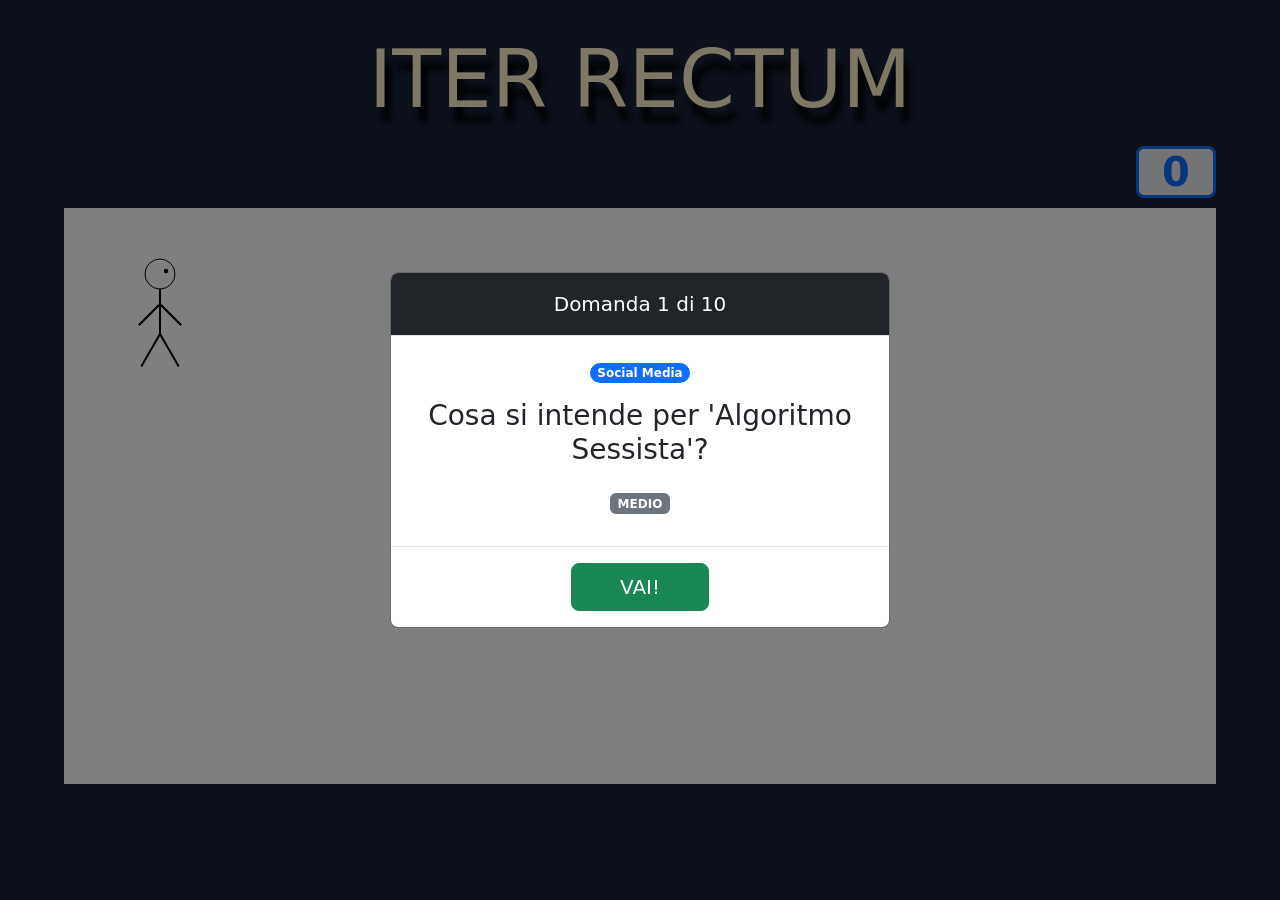
==== assets/pages/game.html @ e3e1f7ac "Sistemazione UI" ====
<!doctype html>
<html lang="en">
<head>
    <title>Iter Rectum - Gameplay</title>
    <meta charset="utf-8">
    <meta name="viewport" content="width=device-width, initial-scale=1, shrink-to-fit=no">

    <!-- Bootstrap CSS -->
    <link href="https://cdn.jsdelivr.net/npm/bootstrap@5.3.8/dist/css/bootstrap.min.css" rel="stylesheet"
        integrity="sha384-sRIl4kxILFvY47J16cr9ZwB07vP4J8+LH7qKQnuqkuIAvNWLzeN8tE5YBujZqJLB" crossorigin="anonymous">

    <!-- My CSS -->
    <link rel="stylesheet" href="../../index.css">
    <link rel="stylesheet" href="../styles/game.css">
</head>
<body>
    <div class="container text-center">
        <h1 id="title-game" class="display-1">ITER RECTUM</h1>
    </div>

    <div id="game">
        <div id="score-container">
            <div id="score-value">0</div>
        </div>
        <canvas id="road"></canvas>
    </div>

    <script type="module" src="../js/game.js"></script>

    <script src="https://cdn.jsdelivr.net/npm/bootstrap@5.3.8/dist/js/bootstrap.bundle.min.js"
        integrity="sha384-FKyoEForCGlyvwx9Hj09JcYn3nv7wiPVlz7YYwJrWVcXK/BmnVDxM+D2scQbITxI"
        crossorigin="anonymous"></script>
    <script src="https://cdn.jsdelivr.net/npm/@popperjs/core@2.11.8/dist/umd/popper.min.js"
        integrity="sha384-I7E8VVD/ismYTF4hNIPjVp/Zjvgyol6VFvRkX/vR+Vc4jQkC+hVqc2pM8ODewa9r"
        crossorigin="anonymous"></script>
    <script src="https://cdn.jsdelivr.net/npm/bootstrap@5.3.8/dist/js/bootstrap.min.js"
        integrity="sha384-G/EV+4j2dNv+tEPo3++6LCgdCROaejBqfUeNjuKAiuXbjrxilcCdDz6ZAVfHWe1Y"
        crossorigin="anonymous"></script>
</body>
</html>
---- index.css ----
body {
    background-color: #1A2238;
    display: flex;
    align-items: center;
    justify-content: center;
    height: 100vh;
}

.container {
    display: flex;
    flex-direction: column;
    align-items: center;
    justify-content: center;
}

#title-game {
    color: #ffefcd;
    margin-bottom: 2rem;
    text-shadow: 6px 15px 6px #000000;
    text-align: center;
}

#start-here {
    text-decoration: none;
    font-size: 4rem;
}
---- assets/styles/game.css ----
body {
    flex-direction: column;
    align-items: center;
    justify-content: flex-start;
}

.container {
    margin-top: 2rem;
    margin-bottom: 2rem;
}

#score-container {
    position: absolute;
    bottom: 100%;
    right: 0;
    margin-bottom: 10px;
    z-index: 100;
    background: rgba(255, 255, 255, 0.9);
    padding: 0.2rem 1rem;
    border-radius: 0.5rem;
    border: 3px solid #0d6efd;
    box-shadow: 0 4px 8px rgba(0,0,0,0.1);
    min-width: 80px;
    text-align: center;
}

#score-value {
    font-size: 2.5rem;
    font-weight: 900;
    color: #0d6efd;
    line-height: 1;
}

#title-game {
    margin-bottom: 0;
}

#game {
    position: relative;
    background-color: #ffffff;
    margin: 3rem 0 0 0;
    width: 72rem;
    height: 36rem;
}

#game canvas {
    position: absolute;
    top: 0;
    left: 0;
    width: 100%;
    height: 100%;
}
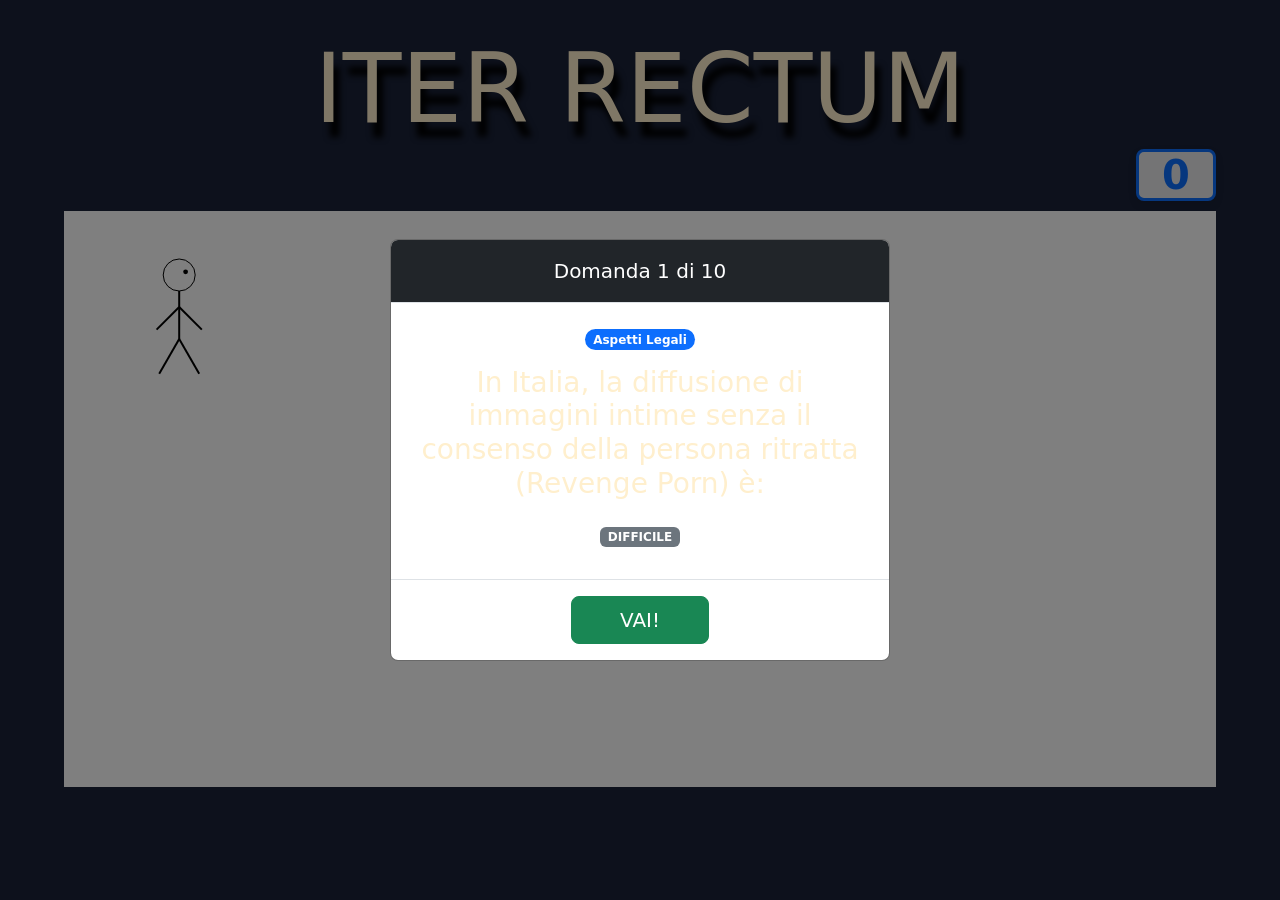
==== commit 29934806: "Sistemazione UI e aggiunti bottoni per il game" ====
--- a/assets/pages/game.html
+++ b/assets/pages/game.html
@@ -23,6 +23,10 @@
             <div id="score-value">0</div>
         </div>
         <canvas id="road"></canvas>
+        <div id="mobile-controls">
+            <button id="btn-up" class="btn btn-primary shadow">⬆️</button>
+            <button id="btn-down" class="btn btn-primary shadow">⬇️</button>
+        </div>
     </div>
 
     <script type="module" src="../js/game.js"></script>
--- a/index.css
+++ b/index.css
@@ -1,16 +1,68 @@
 body {
     background-color: #1A2238;
     display: flex;
+    flex-direction: column;
+    min-height: 100vh;
+    margin: 0;
+    color: #ffefcd;
+}
+
+header {
+    background-color: rgba(0, 0, 0, 0.3);
+    height: 60px;
+    display: flex;
+    align-items: center;
+    width: 100%;
+    padding: 0.5rem 0;
+}
+
+main {
+    flex: 1;
+    display: flex;
     align-items: center;
     justify-content: center;
-    height: 100vh;
+    padding: 2rem 0;
 }
 
-.container {
+footer {
+    background-color: rgba(0, 0, 0, 0.3);
+    height: 60px;
+    display: flex;
+    align-items: center;
+    width: 100%;
+}
+
+.nav-link {
+    color: #ffefcd !important;
+    font-weight: bold;
+    margin: 0.5rem 0.5rem;
+    transition: all 0.3s ease;
+    border-bottom: 2px solid transparent;
+    font-size: 0.9rem;
+}
+
+.nav-link:hover, .nav-link.active {
+    color: #ffffff !important;
+    border-bottom: 2px solid #ffefcd;
+}
+
+.footer-link {
+    color: #ffefcd;
+    text-decoration: none;
+    margin-right: 1rem;
+    font-size: 0.8rem;
+}
+
+.footer-link:hover {
+    color: #ffffff;
+}
+
+.container-center {
     display: flex;
     flex-direction: column;
     align-items: center;
     justify-content: center;
+    width: 100%;
 }
 
 #title-game {
@@ -18,9 +70,50 @@
     margin-bottom: 2rem;
     text-shadow: 6px 15px 6px #000000;
     text-align: center;
+    font-size: clamp(3rem, 15vw, 6rem);
 }
 
 #start-here {
     text-decoration: none;
-    font-size: 4rem;
+    font-size: clamp(2rem, 10vw, 4rem);
+}
+
+@media (max-width: 768px) {
+    html, body {
+        overflow: hidden;
+        height: 100%;
+        position: fixed;
+        width: 100%;
+    }
+
+    header nav {
+        flex-wrap: wrap;
+        padding: 0.5rem;
+    }
+
+    footer {
+        height: auto;
+        padding: 1.5rem 0;
+    }
+
+    footer .container {
+        flex-direction: column;
+        text-align: center;
+        gap: 1rem;
+    }
+
+    footer .container .d-flex {
+        justify-content: center;
+        width: 100%;
+    }
+
+    .footer-link {
+        margin: 0 0.75rem;
+        font-size: 0.9rem;
+    }
+
+    footer p {
+        font-size: 0.85rem;
+        opacity: 0.8;
+    }
 }
--- a/assets/styles/game.css
+++ b/assets/styles/game.css
@@ -38,9 +38,53 @@
 #game {
     position: relative;
     background-color: #ffffff;
-    margin: 3rem 0 0 0;
-    width: 72rem;
-    height: 36rem;
+    margin: 2rem auto;
+    width: 95%;
+    max-width: 1152px;
+    aspect-ratio: 2 / 1;
+    height: auto;
+}
+
+#mobile-controls {
+    position: absolute;
+    bottom: 10px;
+    right: 10px;
+    z-index: 100;
+    display: none;
+    flex-direction: column;
+    gap: 10px;
+}
+
+#mobile-controls button {
+    width: 50px;
+    height: 50px;
+    font-size: 1.5rem;
+    border-radius: 50%;
+    display: flex;
+    align-items: center;
+    justify-content: center;
+    padding: 0;
+}
+
+@media (max-width: 768px) {
+    #score-value {
+        font-size: 1.5rem;
+    }
+    
+    #score-container {
+        min-width: 60px;
+        padding: 0.1rem 0.5rem;
+        border-width: 2px;
+    }
+    
+    .container {
+        margin-top: 1rem;
+        margin-bottom: 0.5rem;
+    }
+
+    #mobile-controls {
+        display: flex;
+    }
 }
 
 #game canvas {
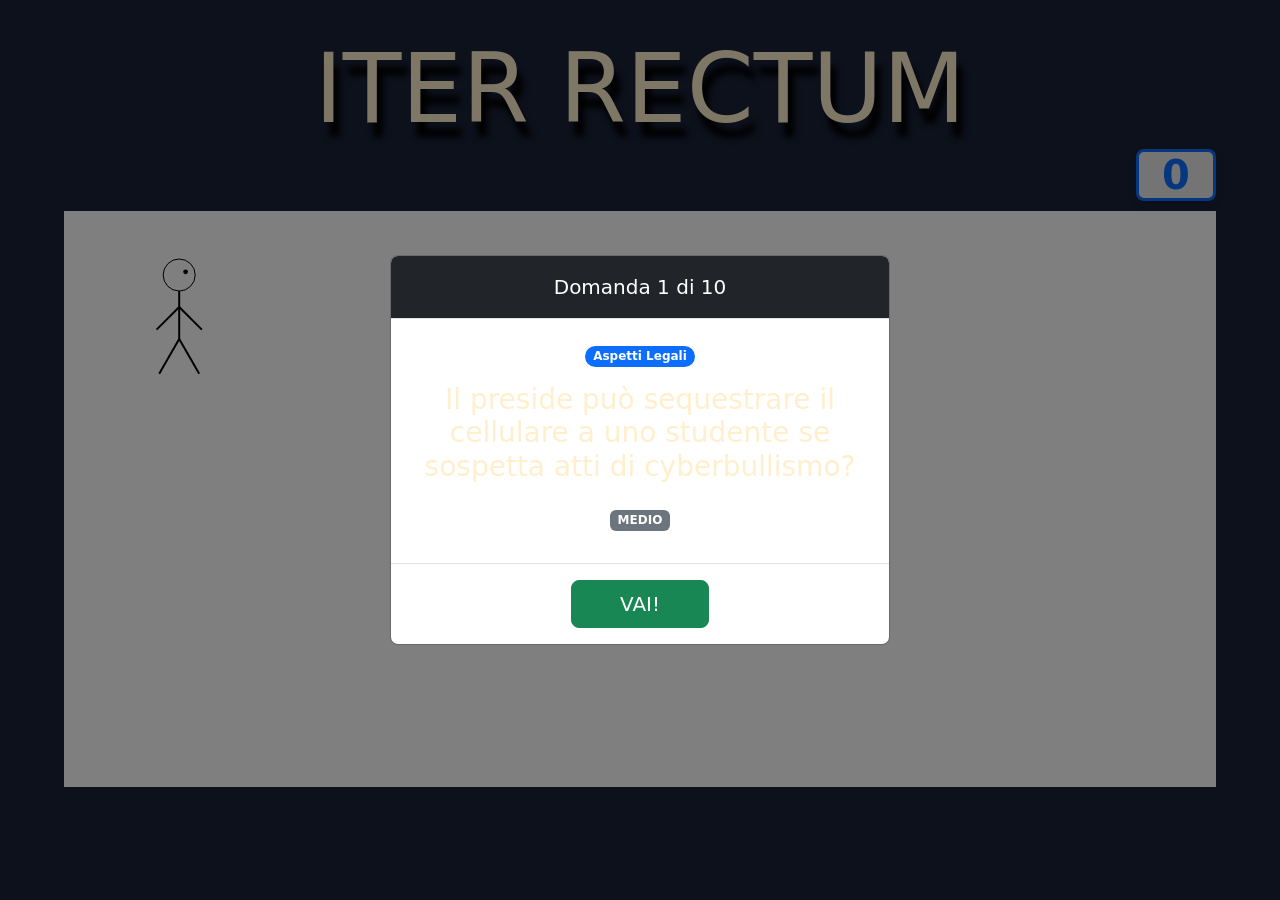
==== commit abcc6b2b: "Bug visivo footer e posizione migliore per i bottoni da mobile" ====
--- a/assets/pages/game.html
+++ b/assets/pages/game.html
@@ -23,10 +23,19 @@
             <div id="score-value">0</div>
         </div>
         <canvas id="road"></canvas>
-        <div id="mobile-controls">
-            <button id="btn-up" class="btn btn-primary shadow">⬆️</button>
-            <button id="btn-down" class="btn btn-primary shadow">⬇️</button>
-        </div>
+    </div>
+
+    <div id="mobile-controls" class="container justify-content-between px-4">
+        <button id="btn-up" class="btn btn-primary shadow">
+            <svg xmlns="http://www.w3.org/2000/svg" width="32" height="32" fill="currentColor" class="bi bi-arrow-up" viewBox="0 0 16 16">
+              <path fill-rule="evenodd" d="M8 15a.5.5 0 0 0 .5-.5V2.707l3.146 3.147a.5.5 0 0 0 .708-.708l-4-4a.5.5 0 0 0-.708 0l-4 4a.5.5 0 1 0 .708.708L7.5 2.707V14.5a.5.5 0 0 0 .5.5z"/>
+            </svg>
+        </button>
+        <button id="btn-down" class="btn btn-primary shadow">
+            <svg xmlns="http://www.w3.org/2000/svg" width="32" height="32" fill="currentColor" class="bi bi-arrow-down" viewBox="0 0 16 16">
+              <path fill-rule="evenodd" d="M8 1a.5.5 0 0 1 .5.5v11.793l3.146-3.147a.5.5 0 0 1 .708.708l-4 4a.5.5 0 0 1-.708 0l-4-4a.5.5 0 0 1 .708-.708L7.5 13.293V1.5A.5.5 0 0 1 8 1z"/>
+            </svg>
+        </button>
     </div>
 
     <script type="module" src="../js/game.js"></script>
--- a/index.css
+++ b/index.css
@@ -81,9 +81,8 @@
 @media (max-width: 768px) {
     html, body {
         overflow: hidden;
-        height: 100%;
-        position: fixed;
-        width: 100%;
+        height: 100vh;
+        height: 100dvh;
     }
 
     header nav {
--- a/assets/styles/game.css
+++ b/assets/styles/game.css
@@ -46,19 +46,15 @@
 }
 
 #mobile-controls {
-    position: absolute;
-    bottom: 10px;
-    right: 10px;
-    z-index: 100;
     display: none;
-    flex-direction: column;
-    gap: 10px;
+    width: 100%;
+    max-width: 1152px;
+    margin: 0 auto;
 }
 
 #mobile-controls button {
-    width: 50px;
-    height: 50px;
-    font-size: 1.5rem;
+    width: 60px;
+    height: 60px;
     border-radius: 50%;
     display: flex;
     align-items: center;
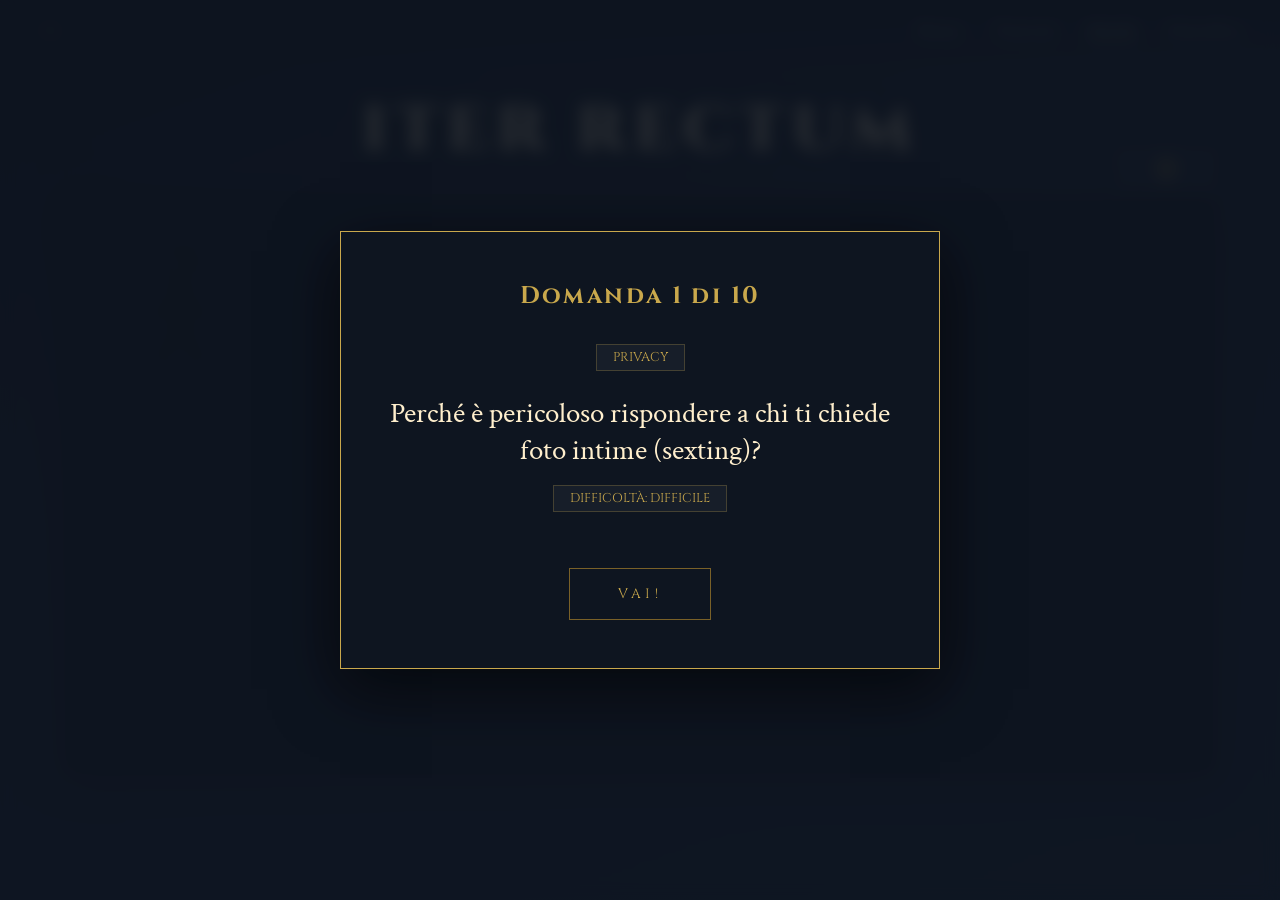
==== commit 47bca8e1: "Refactor design" ====
--- a/assets/pages/game.html
+++ b/assets/pages/game.html
@@ -3,51 +3,53 @@
 <head>
     <title>Iter Rectum - Gameplay</title>
     <meta charset="utf-8">
-    <meta name="viewport" content="width=device-width, initial-scale=1, shrink-to-fit=no">
-
-    <!-- Bootstrap CSS -->
-    <link href="https://cdn.jsdelivr.net/npm/bootstrap@5.3.8/dist/css/bootstrap.min.css" rel="stylesheet"
-        integrity="sha384-sRIl4kxILFvY47J16cr9ZwB07vP4J8+LH7qKQnuqkuIAvNWLzeN8tE5YBujZqJLB" crossorigin="anonymous">
+    <meta name="viewport" content="width=device-width, initial-scale=1">
+    <link rel="preconnect" href="https://fonts.googleapis.com">
+    <link href="https://fonts.googleapis.com/css2?family=Cinzel:wght@400;700;900&family=Crimson+Text:ital,wght@0,400;0,600;1,400&display=swap" rel="stylesheet">
 
     <!-- My CSS -->
     <link rel="stylesheet" href="../../index.css">
     <link rel="stylesheet" href="../styles/game.css">
 </head>
 <body>
-    <div class="container text-center">
-        <h1 id="title-game" class="display-1">ITER RECTUM</h1>
-    </div>
+    <header>
+        <a href="../../index.html" class="nav-logo">IR</a>
+        <nav>
+            <a href="../../index.html">Home</a>
+            <a href="#">Tutorial</a>
+            <a href="./list_game.html" class="active">Giochi</a>
+            <a href="#">Classifica</a>
+        </nav>
+    </header>
 
-    <div id="game">
-        <div id="score-container">
-            <div id="score-value">0</div>
+    <main class="game-page-content">
+        <div class="text-center">
+            <h1 id="title-game" class="page-title">ITER RECTUM</h1>
         </div>
-        <canvas id="road"></canvas>
-    </div>
 
-    <div id="mobile-controls" class="container justify-content-between px-4">
-        <button id="btn-up" class="btn btn-primary shadow">
-            <svg xmlns="http://www.w3.org/2000/svg" width="32" height="32" fill="currentColor" class="bi bi-arrow-up" viewBox="0 0 16 16">
-              <path fill-rule="evenodd" d="M8 15a.5.5 0 0 0 .5-.5V2.707l3.146 3.147a.5.5 0 0 0 .708-.708l-4-4a.5.5 0 0 0-.708 0l-4 4a.5.5 0 1 0 .708.708L7.5 2.707V14.5a.5.5 0 0 0 .5.5z"/>
-            </svg>
-        </button>
-        <button id="btn-down" class="btn btn-primary shadow">
-            <svg xmlns="http://www.w3.org/2000/svg" width="32" height="32" fill="currentColor" class="bi bi-arrow-down" viewBox="0 0 16 16">
-              <path fill-rule="evenodd" d="M8 1a.5.5 0 0 1 .5.5v11.793l3.146-3.147a.5.5 0 0 1 .708.708l-4 4a.5.5 0 0 1-.708 0l-4-4a.5.5 0 0 1 .708-.708L7.5 13.293V1.5A.5.5 0 0 1 8 1z"/>
-            </svg>
-        </button>
-    </div>
+        <div id="game-wrapper">
+            <div id="score-container">
+                <div id="score-value">0</div>
+            </div>
+            <div id="game">
+                <canvas id="road"></canvas>
+            </div>
+        </div>
+
+        <div id="mobile-controls" class="mobile-controls">
+            <button id="btn-up" class="btn-control">
+                <svg xmlns="http://www.w3.org/2000/svg" width="32" height="32" fill="currentColor" viewBox="0 0 16 16">
+                  <path fill-rule="evenodd" d="M8 15a.5.5 0 0 0 .5-.5V2.707l3.146 3.147a.5.5 0 0 0 .708-.708l-4-4a.5.5 0 0 0-.708 0l-4 4a.5.5 0 1 0 .708.708L7.5 2.707V14.5a.5.5 0 0 0 .5.5z"/>
+                </svg>
+            </button>
+            <button id="btn-down" class="btn-control">
+                <svg xmlns="http://www.w3.org/2000/svg" width="32" height="32" fill="currentColor" viewBox="0 0 16 16">
+                  <path fill-rule="evenodd" d="M8 1a.5.5 0 0 1 .5.5v11.793l3.146-3.147a.5.5 0 0 1 .708.708l-4 4a.5.5 0 0 1-.708 0l-4-4a.5.5 0 0 1 .708-.708L7.5 13.293V1.5A.5.5 0 0 1 8 1z"/>
+                </svg>
+            </button>
+        </div>
+    </main>
 
     <script type="module" src="../js/game.js"></script>
-
-    <script src="https://cdn.jsdelivr.net/npm/bootstrap@5.3.8/dist/js/bootstrap.bundle.min.js"
-        integrity="sha384-FKyoEForCGlyvwx9Hj09JcYn3nv7wiPVlz7YYwJrWVcXK/BmnVDxM+D2scQbITxI"
-        crossorigin="anonymous"></script>
-    <script src="https://cdn.jsdelivr.net/npm/@popperjs/core@2.11.8/dist/umd/popper.min.js"
-        integrity="sha384-I7E8VVD/ismYTF4hNIPjVp/Zjvgyol6VFvRkX/vR+Vc4jQkC+hVqc2pM8ODewa9r"
-        crossorigin="anonymous"></script>
-    <script src="https://cdn.jsdelivr.net/npm/bootstrap@5.3.8/dist/js/bootstrap.min.js"
-        integrity="sha384-G/EV+4j2dNv+tEPo3++6LCgdCROaejBqfUeNjuKAiuXbjrxilcCdDz6ZAVfHWe1Y"
-        crossorigin="anonymous"></script>
 </body>
 </html>
--- a/index.css
+++ b/index.css
@@ -1,118 +1,578 @@
+*,
+*::before,
+*::after {
+    box-sizing: border-box;
+    margin: 0;
+    padding: 0;
+}
+
+:root {
+    --gold: #c9a84c;
+    --gold-light: #f0d080;
+    --gold-dim: #7a6128;
+    --cream: #ffefcd;
+    --cream-dim: rgba(255, 239, 205, 0.7);
+    --bg: #1A2238;
+    --bg-deep: #0e1520;
+    --bg-surface: rgba(255, 255, 255, 0.04);
+    --border: rgba(201, 168, 76, 0.25);
+}
+
+html {
+    scroll-behavior: smooth;
+}
+
 body {
-    background-color: #1A2238;
+    background: linear-gradient(160deg, #0e1520 0%, #1A2238 40%, #1e2a45 100%);
+    color: var(--cream);
+    font-family: 'Crimson Text', Georgia, serif;
+    min-height: 100vh;
+    overflow-x: hidden;
     display: flex;
     flex-direction: column;
+}
+
+header {
+    position: fixed;
+    top: 0;
+    left: 0;
+    right: 0;
+    z-index: 100;
+    padding: 1.25rem 2.5rem;
+    display: flex;
+    justify-content: space-between;
+    align-items: center;
+    background: linear-gradient(to bottom, rgba(14, 21, 32, 0.95), transparent);
+}
+
+.nav-logo {
+    font-family: 'Cinzel', serif;
+    font-size: 0.85rem;
+    letter-spacing: 0.3em;
+    color: var(--gold);
+    text-decoration: none;
+    text-transform: uppercase;
+}
+
+nav {
+    display: flex;
+    gap: 2rem;
+}
+
+nav a {
+    font-family: 'Crimson Text', serif;
+    font-size: 1rem;
+    color: var(--cream-dim);
+    text-decoration: none;
+    letter-spacing: 0.08em;
+    transition: color 0.3s;
+    position: relative;
+}
+
+nav a::after {
+    content: '';
+    position: absolute;
+    bottom: -2px;
+    left: 0;
+    right: 0;
+    height: 1px;
+    background: var(--gold);
+    transform: scaleX(0);
+    transition: transform 0.3s;
+}
+
+nav a:hover {
+    color: var(--cream);
+}
+
+nav a:hover::after {
+    transform: scaleX(1);
+}
+
+nav a.active {
+    color: var(--cream);
+}
+
+nav a.active::after {
+    transform: scaleX(1);
+}
+
+.hero {
+    position: relative;
     min-height: 100vh;
-    margin: 0;
-    color: #ffefcd;
-}
-
-header {
-    background-color: rgba(0, 0, 0, 0.3);
-    height: 60px;
-    display: flex;
-    align-items: center;
+    display: flex;
+    align-items: center;
+    justify-content: center;
+    text-align: center;
+    padding: 6rem 2rem 4rem;
+    overflow: hidden;
+}
+
+.hero::after {
+    content: '';
+    position: absolute;
+    top: 50%;
+    left: 50%;
+    transform: translate(-50%, -50%);
+    width: 600px;
+    height: 600px;
+    background: radial-gradient(circle, rgba(201, 168, 76, 0.07) 0%, transparent 70%);
+    pointer-events: none;
+}
+
+.hero-content {
+    position: relative;
+    z-index: 1;
+}
+
+.hero-rule {
+    width: 120px;
+    height: 1px;
+    background: linear-gradient(to right, transparent, var(--gold), transparent);
+    margin: 1.5rem auto;
+    opacity: 0;
+}
+
+.hero-rule--anim-1 {
+    animation: fadeUp 0.7s 0.3s forwards;
+}
+
+.hero-rule--anim-2 {
+    animation: fadeUp 0.7s 0.6s forwards;
+}
+
+.ornament {
+    position: absolute;
+    width: 80px;
+    height: 80px;
+    opacity: 0.35;
+}
+
+.ornament svg {
     width: 100%;
-    padding: 0.5rem 0;
-}
-
-main {
+    height: 100%;
+}
+
+.ornament-tl {
+    top: 6rem;
+    left: 2rem;
+}
+
+.ornament-tr {
+    top: 6rem;
+    right: 2rem;
+    transform: scaleX(-1);
+}
+
+.ornament-bl {
+    bottom: 2rem;
+    left: 2rem;
+    transform: scaleY(-1);
+}
+
+.ornament-br {
+    bottom: 2rem;
+    right: 2rem;
+    transform: scale(-1);
+}
+
+.hero-eyebrow {
+    font-family: 'Crimson Text', serif;
+    font-size: 0.9rem;
+    letter-spacing: 0.5em;
+    text-transform: uppercase;
+    color: var(--gold);
+    margin-bottom: 1rem;
+    opacity: 0;
+    animation: fadeUp 0.8s 0.2s forwards;
+}
+
+h1 {
+    font-family: 'Cinzel', serif;
+    font-size: clamp(3.5rem, 12vw, 8rem);
+    font-weight: 900;
+    line-height: 1;
+    letter-spacing: 0.06em;
+    color: var(--cream);
+    text-shadow: 0 0 80px rgba(201, 168, 76, 0.12), 0 4px 40px rgba(0, 0, 0, 0.8);
+    opacity: 0;
+    animation: fadeUp 0.9s 0.4s forwards;
+}
+
+.hero-sub {
+    font-family: 'Crimson Text', serif;
+    font-style: italic;
+    font-size: clamp(1.1rem, 3vw, 1.5rem);
+    color: var(--cream-dim);
+    letter-spacing: 0.05em;
+    opacity: 0;
+    animation: fadeUp 0.9s 0.7s forwards;
+}
+
+.hero-cta {
+    margin-top: 3rem;
+    opacity: 0;
+    animation: fadeUp 0.9s 1s forwards;
+}
+
+.btn-start {
+    font-family: 'Cinzel', serif;
+    font-size: 0.85rem;
+    letter-spacing: 0.3em;
+    text-transform: uppercase;
+    color: var(--gold);
+    text-decoration: none;
+    border: 1px solid var(--gold-dim);
+    padding: 1rem 3rem;
+    display: inline-block;
+    transition: color 0.4s;
+    position: relative;
+    overflow: hidden;
+    background: transparent;
+    cursor: pointer;
+}
+
+.btn-start::before {
+    content: '';
+    position: absolute;
+    inset: 0;
+    background: var(--gold);
+    transform: translateX(-101%);
+    transition: transform 0.4s cubic-bezier(0.4, 0, 0.2, 1);
+}
+
+.btn-start:hover {
+    color: var(--bg-deep);
+}
+
+.btn-start:hover::before {
+    transform: translateX(0);
+}
+
+.btn-start span {
+    position: relative;
+    z-index: 1;
+}
+
+.section-divider {
+    display: flex;
+    align-items: center;
+    gap: 1.5rem;
+    padding: 0 3rem;
+}
+
+.section-divider::before,
+.section-divider::after {
+    content: '';
     flex: 1;
-    display: flex;
-    align-items: center;
+    height: 1px;
+    background: linear-gradient(to right, transparent, var(--border));
+}
+
+.section-divider::after {
+    background: linear-gradient(to left, transparent, var(--border));
+}
+
+.divider-diamond {
+    width: 8px;
+    height: 8px;
+    border: 1px solid var(--gold-dim);
+    transform: rotate(45deg);
+    flex-shrink: 0;
+}
+
+.about {
+    padding: 6rem 2rem;
+    max-width: 1100px;
+    margin: 0 auto;
+    display: grid;
+    grid-template-columns: 1fr 1fr;
+    gap: 5rem;
+    align-items: center;
+}
+
+.about-label {
+    font-family: 'Cinzel', serif;
+    font-size: 0.7rem;
+    letter-spacing: 0.4em;
+    text-transform: uppercase;
+    color: var(--gold);
+    margin-bottom: 1.2rem;
+}
+
+.about h2 {
+    font-family: 'Cinzel', serif;
+    font-size: clamp(2rem, 4vw, 3rem);
+    font-weight: 700;
+    line-height: 1.2;
+    color: var(--cream);
+    margin-bottom: 1.5rem;
+}
+
+.about-text {
+    font-size: 1.2rem;
+    line-height: 1.8;
+    color: var(--cream-dim);
+}
+
+.about-visual {
+    display: flex;
     justify-content: center;
-    padding: 2rem 0;
+    align-items: center;
+}
+
+.labyrinth-svg {
+    width: 260px;
+    height: 260px;
+    opacity: 0.6;
+}
+
+.features {
+    display: flex;
+    flex-direction: column;
+    gap: 1rem;
+    margin-top: 2.5rem;
+}
+
+.feature-item {
+    display: flex;
+    align-items: center;
+    gap: 1rem;
+    padding: 1rem 1.25rem;
+    border: 1px solid var(--border);
+    background: var(--bg-surface);
+    transition: border-color 0.3s, background 0.3s;
+}
+
+.feature-item:hover {
+    border-color: rgba(201, 168, 76, 0.45);
+    background: rgba(201, 168, 76, 0.05);
+}
+
+.feature-dot {
+    width: 6px;
+    height: 6px;
+    border-radius: 50%;
+    background: var(--gold);
+    flex-shrink: 0;
+}
+
+.feature-item span {
+    font-size: 1rem;
+    color: var(--cream-dim);
+    font-style: italic;
 }
 
 footer {
-    background-color: rgba(0, 0, 0, 0.3);
-    height: 60px;
-    display: flex;
-    align-items: center;
-    width: 100%;
-}
-
-.nav-link {
-    color: #ffefcd !important;
-    font-weight: bold;
-    margin: 0.5rem 0.5rem;
-    transition: all 0.3s ease;
-    border-bottom: 2px solid transparent;
+    border-top: 1px solid var(--border);
+    padding: 1.75rem 2.5rem;
+    display: flex;
+    justify-content: space-between;
+    align-items: center;
+    gap: 1rem;
+}
+
+.footer-links {
+    display: flex;
+    gap: 1.5rem;
+}
+
+footer a {
+    font-size: 0.85rem;
+    color: var(--cream-dim);
+    text-decoration: none;
+    letter-spacing: 0.05em;
+    transition: color 0.3s;
+}
+
+footer a:hover {
+    color: var(--gold);
+}
+
+.footer-copy {
+    font-size: 0.8rem;
+    color: rgba(255, 239, 205, 0.7);
+    letter-spacing: 0.05em;
+}
+
+/* Custom Modal Styles */
+.custom-modal-overlay {
+    position: fixed;
+    top: 0;
+    left: 0;
+    right: 0;
+    bottom: 0;
+    background: rgba(14, 21, 32, 0.9);
+    backdrop-filter: blur(8px);
+    z-index: 1000;
+    display: flex;
+    align-items: center;
+    justify-content: center;
+    opacity: 0;
+    visibility: hidden;
+    transition: opacity 0.3s, visibility 0.3s;
+}
+
+.custom-modal-overlay.active {
+    opacity: 1;
+    visibility: visible;
+}
+
+.custom-modal {
+    background: var(--bg-deep);
+    border: 1px solid var(--gold);
+    width: 90%;
+    max-width: 600px;
+    padding: 3rem;
+    position: relative;
+    box-shadow: 0 20px 60px rgba(0, 0, 0, 0.6);
+    text-align: center;
+}
+
+.custom-modal-header {
+    margin-bottom: 2rem;
+}
+
+.custom-modal-title {
+    font-family: 'Cinzel', serif;
+    font-size: 1.5rem;
+    color: var(--gold);
+    letter-spacing: 0.1em;
+}
+
+.custom-modal-body {
+    margin-bottom: 2rem;
+}
+
+.modal-badge {
+    display: inline-block;
+    padding: 0.25rem 1rem;
+    background: var(--bg-surface);
+    border: 1px solid var(--border);
+    font-size: 0.8rem;
+    font-family: 'Cinzel', serif;
+    color: var(--gold);
+    margin-bottom: 1.5rem;
+    text-transform: uppercase;
+}
+
+.modal-question-text {
+    font-size: 1.8rem;
+    line-height: 1.3;
+    color: var(--cream);
+    font-family: 'Crimson Text', serif;
+}
+
+.feedback-status {
+    font-family: 'Cinzel', serif;
+    font-size: 2rem;
+    margin-bottom: 1.5rem;
+}
+
+.feedback-status.correct { color: #4ade80; }
+.feedback-status.incorrect { color: #f87171; }
+
+.feedback-details {
+    text-align: left;
+    background: var(--bg-surface);
+    border: 1px solid var(--border);
+    padding: 1.5rem;
+    margin-top: 1.5rem;
+}
+
+.feedback-details strong {
+    color: var(--gold);
+    font-family: 'Cinzel', serif;
     font-size: 0.9rem;
-}
-
-.nav-link:hover, .nav-link.active {
-    color: #ffffff !important;
-    border-bottom: 2px solid #ffefcd;
-}
-
-.footer-link {
-    color: #ffefcd;
-    text-decoration: none;
-    margin-right: 1rem;
+    display: block;
+    margin-bottom: 0.5rem;
+}
+
+.feedback-text {
+    font-style: italic;
+    color: var(--cream-dim);
+}
+
+.result-score {
+    font-family: 'Cinzel', serif;
+    font-size: 4rem;
+    color: var(--gold);
+    margin: 1.5rem 0;
+}
+
+.result-stats {
+    display: flex;
+    justify-content: center;
+    gap: 3rem;
+    margin-bottom: 2rem;
+}
+
+.stat-item .stat-value {
+    display: block;
+    font-family: 'Cinzel', serif;
+    font-size: 1.5rem;
+    color: var(--cream);
+}
+
+.stat-item .stat-label {
     font-size: 0.8rem;
-}
-
-.footer-link:hover {
-    color: #ffffff;
-}
-
-.container-center {
-    display: flex;
-    flex-direction: column;
-    align-items: center;
-    justify-content: center;
-    width: 100%;
-}
-
-#title-game {
-    color: #ffefcd;
-    margin-bottom: 2rem;
-    text-shadow: 6px 15px 6px #000000;
-    text-align: center;
-    font-size: clamp(3rem, 15vw, 6rem);
-}
-
-#start-here {
-    text-decoration: none;
-    font-size: clamp(2rem, 10vw, 4rem);
+    color: var(--cream-dim);
+    text-transform: uppercase;
+}
+
+@keyframes fadeUp {
+    from {
+        opacity: 0;
+        transform: translateY(20px);
+    }
+
+    to {
+        opacity: 1;
+        transform: translateY(0);
+    }
 }
 
 @media (max-width: 768px) {
-    html, body {
-        overflow: hidden;
-        height: 100vh;
-        height: 100dvh;
-    }
-
-    header nav {
-        flex-wrap: wrap;
-        padding: 0.5rem;
+    header {
+        padding: 1rem 1.25rem;
+    }
+
+    nav {
+        gap: 1.25rem;
+    }
+
+    .ornament {
+        display: none;
+    }
+
+    .about {
+        grid-template-columns: 1fr;
+        gap: 3rem;
+        padding: 4rem 1.5rem;
+    }
+
+    .about-visual {
+        order: -1;
+    }
+
+    .labyrinth-svg {
+        width: 180px;
+        height: 180px;
     }
 
     footer {
-        height: auto;
-        padding: 1.5rem 0;
-    }
-
-    footer .container {
         flex-direction: column;
         text-align: center;
+        padding: 1.5rem;
+    }
+}
+
+@media (max-width: 480px) {
+    nav a {
+        font-size: 0.85rem;
+    }
+
+    nav {
         gap: 1rem;
     }
-
-    footer .container .d-flex {
-        justify-content: center;
-        width: 100%;
-    }
-
-    .footer-link {
-        margin: 0 0.75rem;
-        font-size: 0.9rem;
-    }
-
-    footer p {
-        font-size: 0.85rem;
-        opacity: 0.8;
-    }
 }
--- a/assets/styles/game.css
+++ b/assets/styles/game.css
@@ -1,86 +1,64 @@
-body {
+.game-page-content {
+    flex: 1;
+    display: flex;
     flex-direction: column;
     align-items: center;
-    justify-content: flex-start;
+    padding: 6rem 1rem 2rem;
+    width: 100%;
 }
 
-.container {
-    margin-top: 2rem;
-    margin-bottom: 2rem;
+.text-center {
+    text-align: center;
+    margin-bottom: 1rem;
+}
+
+.page-title {
+    font-size: clamp(2.5rem, 6vw, 4rem);
+    margin: 0;
+    line-height: 1.1;
+    letter-spacing: 0.1em;
+    font-family: 'Cinzel', serif;
+    color: var(--cream);
+    text-shadow: 0 0 30px rgba(201, 168, 76, 0.15), 0 4px 15px rgba(0, 0, 0, 0.8);
+}
+
+#game-wrapper {
+    position: relative;
+    width: 100%;
+    max-width: 1152px;
+    margin: 1rem auto;
 }
 
 #score-container {
     position: absolute;
-    bottom: 100%;
+    top: -3rem; /* Above the game container */
     right: 0;
-    margin-bottom: 10px;
-    z-index: 100;
-    background: rgba(255, 255, 255, 0.9);
-    padding: 0.2rem 1rem;
-    border-radius: 0.5rem;
-    border: 3px solid #0d6efd;
-    box-shadow: 0 4px 8px rgba(0,0,0,0.1);
-    min-width: 80px;
+    z-index: 10;
+    background: var(--bg-surface);
+    padding: 0.25rem 1.5rem;
+    border: 1px solid var(--border);
+    box-shadow: 0 4px 15px rgba(0,0,0,0.3);
+    min-width: 100px;
     text-align: center;
 }
 
 #score-value {
-    font-size: 2.5rem;
-    font-weight: 900;
-    color: #0d6efd;
+    font-family: 'Cinzel', serif;
+    font-size: 2rem;
+    font-weight: 700;
+    color: var(--gold);
     line-height: 1;
-}
-
-#title-game {
-    margin-bottom: 0;
 }
 
 #game {
     position: relative;
-    background-color: #ffffff;
-    margin: 2rem auto;
-    width: 95%;
-    max-width: 1152px;
+    background-color: #0e1520;
+    width: 100%;
     aspect-ratio: 2 / 1;
     height: auto;
-}
-
-#mobile-controls {
-    display: none;
-    width: 100%;
-    max-width: 1152px;
-    margin: 0 auto;
-}
-
-#mobile-controls button {
-    width: 60px;
-    height: 60px;
-    border-radius: 50%;
-    display: flex;
-    align-items: center;
-    justify-content: center;
-    padding: 0;
-}
-
-@media (max-width: 768px) {
-    #score-value {
-        font-size: 1.5rem;
-    }
-    
-    #score-container {
-        min-width: 60px;
-        padding: 0.1rem 0.5rem;
-        border-width: 2px;
-    }
-    
-    .container {
-        margin-top: 1rem;
-        margin-bottom: 0.5rem;
-    }
-
-    #mobile-controls {
-        display: flex;
-    }
+    border: 1px solid var(--border);
+    box-shadow: 0 10px 40px rgba(0,0,0,0.5);
+    overflow: hidden;
 }
 
 #game canvas {
@@ -89,4 +67,54 @@
     left: 0;
     width: 100%;
     height: 100%;
+}
+
+.mobile-controls {
+    display: none;
+    width: 100%;
+    max-width: 1152px;
+    margin: 1rem auto;
+    justify-content: space-between;
+    padding: 0 1rem;
+}
+
+.btn-control {
+    width: 64px;
+    height: 64px;
+    border-radius: 50%;
+    display: flex;
+    align-items: center;
+    justify-content: center;
+    padding: 0;
+    background: rgba(26, 34, 56, 0.8);
+    border: 1px solid var(--gold-dim);
+    color: var(--gold);
+    cursor: pointer;
+    transition: background 0.3s, color 0.3s, border-color 0.3s;
+    box-shadow: 0 4px 15px rgba(0,0,0,0.3);
+}
+
+.btn-control:active {
+    background: var(--gold);
+    color: var(--bg-deep);
+}
+
+@media (max-width: 768px) {
+    .game-page-content {
+        padding-top: 5rem;
+    }
+    
+    #score-value {
+        font-size: 1.5rem;
+    }
+    
+    #score-container {
+        min-width: 80px;
+        padding: 0.2rem 1rem;
+        top: -2.5rem;
+    }
+    
+    .mobile-controls {
+        display: flex;
+    }
 }
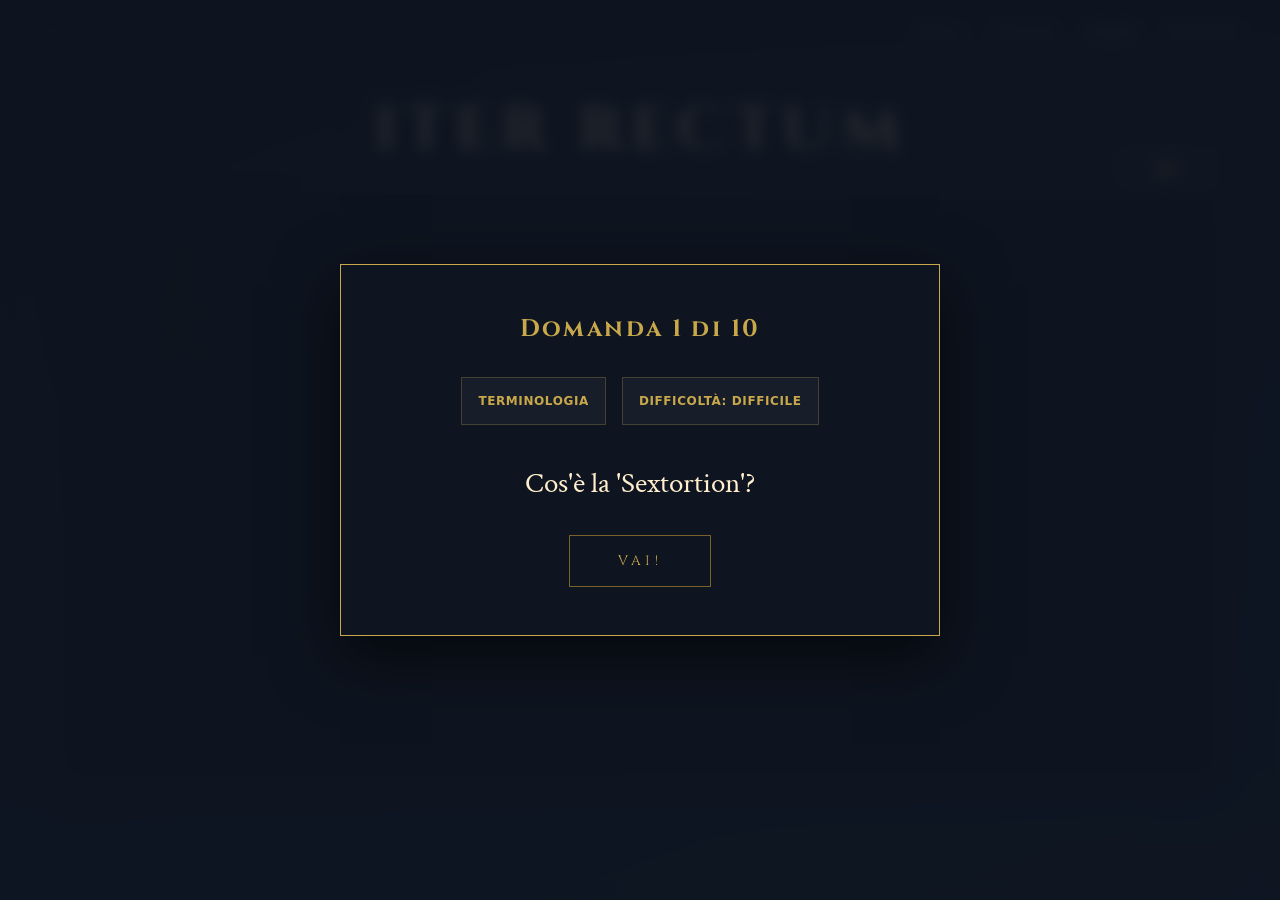
==== commit d53cff81: "Correzione bug" ====
--- a/assets/pages/game.html
+++ b/assets/pages/game.html
@@ -8,7 +8,6 @@
     <link href="https://fonts.googleapis.com/css2?family=Cinzel:wght@400;700;900&family=Crimson+Text:ital,wght@0,400;0,600;1,400&display=swap" rel="stylesheet">
 
     <!-- My CSS -->
-    <link rel="stylesheet" href="../../index.css">
     <link rel="stylesheet" href="../styles/game.css">
 </head>
 <body>
--- a/assets/styles/game.css
+++ b/assets/styles/game.css
@@ -1,3 +1,91 @@
+*,
+*::before,
+*::after {
+    box-sizing: border-box;
+    margin: 0;
+    padding: 0;
+}
+
+:root {
+    --gold: #c9a84c;
+    --gold-light: #f0d080;
+    --gold-dim: #7a6128;
+    --cream: #ffefcd;
+    --cream-dim: rgba(255, 239, 205, 0.7);
+    --bg: #1A2238;
+    --bg-deep: #0e1520;
+    --bg-surface: rgba(255, 255, 255, 0.04);
+    --border: rgba(201, 168, 76, 0.25);
+    --font-ui: system-ui, -apple-system, sans-serif;
+}
+
+body {
+    background: linear-gradient(160deg, #0e1520 0%, #1A2238 40%, #1e2a45 100%);
+    color: var(--cream);
+    font-family: 'Crimson Text', Georgia, serif;
+    min-height: 100vh;
+    overflow-x: hidden;
+    display: flex;
+    flex-direction: column;
+}
+
+header {
+    position: fixed;
+    top: 0;
+    left: 0;
+    right: 0;
+    z-index: 100;
+    padding: 1.25rem 2.5rem;
+    display: flex;
+    justify-content: space-between;
+    align-items: center;
+    background: linear-gradient(to bottom, rgba(14, 21, 32, 0.95), transparent);
+}
+
+.nav-logo {
+    font-family: 'Cinzel', serif;
+    font-size: 0.85rem;
+    letter-spacing: 0.3em;
+    color: var(--gold);
+    text-decoration: none;
+    text-transform: uppercase;
+}
+
+nav {
+    display: flex;
+    gap: 2rem;
+}
+
+nav a {
+    font-family: 'Crimson Text', serif;
+    font-size: 1rem;
+    color: var(--cream-dim);
+    text-decoration: none;
+    letter-spacing: 0.08em;
+    transition: color 0.3s;
+    position: relative;
+}
+
+nav a::after {
+    content: '';
+    position: absolute;
+    bottom: -2px;
+    left: 0;
+    right: 0;
+    height: 1px;
+    background: var(--gold);
+    transform: scaleX(0);
+    transition: transform 0.3s;
+}
+
+nav a:hover, nav a.active {
+    color: var(--cream);
+}
+
+nav a:hover::after, nav a.active::after {
+    transform: scaleX(1);
+}
+
 .game-page-content {
     flex: 1;
     display: flex;
@@ -31,7 +119,7 @@
 
 #score-container {
     position: absolute;
-    top: -3rem; /* Above the game container */
+    top: -3rem;
     right: 0;
     z-index: 10;
     background: var(--bg-surface);
@@ -99,21 +187,199 @@
     color: var(--bg-deep);
 }
 
+/* Custom Modal Styles */
+.custom-modal-overlay {
+    position: fixed;
+    top: 0;
+    left: 0;
+    right: 0;
+    bottom: 0;
+    background: rgba(14, 21, 32, 0.9);
+    backdrop-filter: blur(8px);
+    z-index: 1000;
+    display: flex;
+    align-items: center;
+    justify-content: center;
+    opacity: 0;
+    visibility: hidden;
+    transition: opacity 0.3s, visibility 0.3s;
+}
+
+.custom-modal-overlay.active {
+    opacity: 1;
+    visibility: visible;
+}
+
+.custom-modal {
+    background: var(--bg-deep);
+    border: 1px solid var(--gold);
+    width: 90%;
+    max-width: 600px;
+    padding: 3rem;
+    position: relative;
+    box-shadow: 0 20px 60px rgba(0, 0, 0, 0.6);
+    text-align: center;
+}
+
+.custom-modal-header {
+    margin-bottom: 2rem;
+}
+
+.custom-modal-body {
+    margin-bottom: 2rem;
+}
+
+.custom-modal-title {
+    font-family: 'Cinzel', serif;
+    font-size: 1.5rem;
+    color: var(--gold);
+    letter-spacing: 0.1em;
+}
+
+.modal-badge {
+    display: inline-block;
+    padding: 1rem 1rem;
+    background: var(--bg-surface);
+    border: 1px solid var(--border);
+    font-size: 0.75rem;
+    font-family: var(--font-ui);
+    color: var(--gold);
+    margin-bottom: 1.5rem;
+    text-transform: uppercase;
+    font-weight: 600;
+    letter-spacing: 0.05em;
+}
+
+.modal-question-text {
+    font-size: 1.8rem;
+    line-height: 1.3;
+    color: var(--cream);
+    font-family: 'Crimson Text', serif;
+    margin-bottom: 2rem;
+}
+
+.feedback-status {
+    font-family: 'Cinzel', serif;
+    font-size: 2rem;
+    margin-bottom: 1.5rem;
+}
+
+.feedback-status.correct { color: #4ade80; }
+.feedback-status.incorrect { color: #f87171; }
+
+.feedback-details {
+    text-align: left;
+    background: var(--bg-surface);
+    border: 1px solid var(--border);
+    padding: 1.5rem;
+    margin-top: 1.5rem;
+}
+
+.feedback-details strong {
+    color: var(--gold);
+    font-family: 'Cinzel', serif;
+    font-size: 0.9rem;
+    display: block;
+    margin-bottom: 0.5rem;
+}
+
+.feedback-text {
+    font-style: italic;
+    color: var(--cream-dim);
+    font-family: var(--font-ui);
+    line-height: 1.5;
+}
+
+.result-score {
+    font-family: 'Cinzel', serif;
+    font-size: 4rem;
+    color: var(--gold);
+    margin: 1.5rem 0;
+}
+
+.result-stats {
+    display: flex;
+    justify-content: center;
+    gap: 3rem;
+    margin-bottom: 2rem;
+}
+
+.stat-item .stat-value {
+    display: block;
+    font-family: 'Cinzel', serif;
+    font-size: 1.5rem;
+    color: var(--cream);
+}
+
+.stat-item .stat-label {
+    font-size: 0.8rem;
+    color: var(--cream-dim);
+    text-transform: uppercase;
+    font-family: var(--font-ui);
+}
+
+.btn-start {
+    font-family: 'Cinzel', serif;
+    font-size: 0.85rem;
+    letter-spacing: 0.3em;
+    text-transform: uppercase;
+    color: var(--gold);
+    text-decoration: none;
+    border: 1px solid var(--gold-dim);
+    padding: 1rem 3rem;
+    display: inline-block;
+    transition: color 0.4s;
+    position: relative;
+    overflow: hidden;
+    background: transparent;
+    cursor: pointer;
+}
+
+.btn-start::before {
+    content: '';
+    position: absolute;
+    inset: 0;
+    background: var(--gold);
+    transform: translateX(-101%);
+    transition: transform 0.4s cubic-bezier(0.4, 0, 0.2, 1);
+}
+
+.btn-start:hover {
+    color: var(--bg-deep);
+}
+
+.btn-start:hover::before {
+    transform: translateX(0);
+}
+
+.btn-start span {
+    position: relative;
+    z-index: 1;
+}
+
 @media (max-width: 768px) {
+    header {
+        padding: 1rem 1.25rem;
+    }
+
+    nav {
+        gap: 1.25rem;
+    }
+
     .game-page-content {
         padding-top: 5rem;
     }
-    
+
     #score-value {
         font-size: 1.5rem;
     }
-    
+
     #score-container {
         min-width: 80px;
         padding: 0.2rem 1rem;
         top: -2.5rem;
     }
-    
+
     .mobile-controls {
         display: flex;
     }
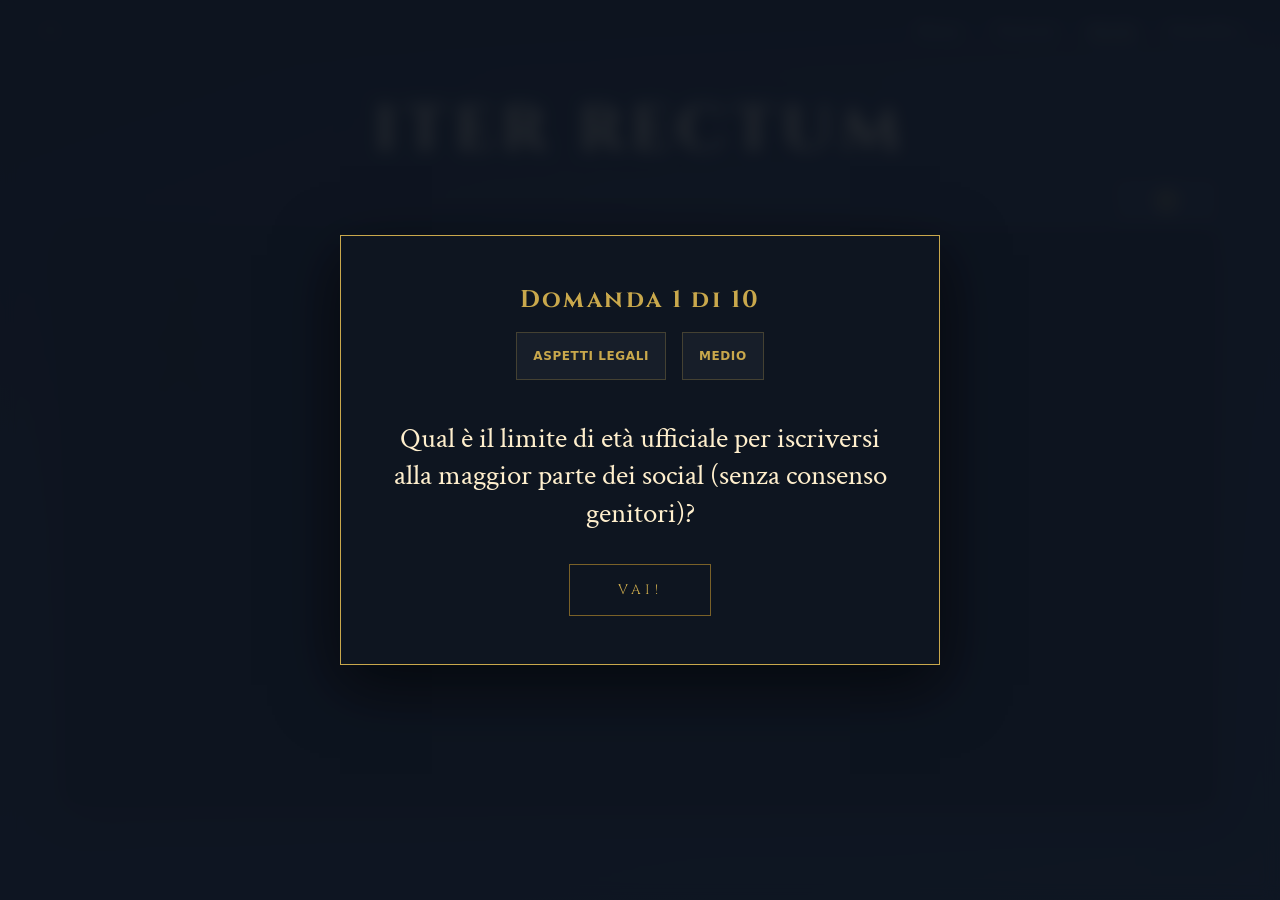
==== commit 08a24cf7: "Tutorial page" ====
--- a/assets/pages/game.html
+++ b/assets/pages/game.html
@@ -15,7 +15,7 @@
         <a href="../../index.html" class="nav-logo">IR</a>
         <nav>
             <a href="../../index.html">Home</a>
-            <a href="#">Tutorial</a>
+            <a href="./tutorial.html">Tutorial</a>
             <a href="./list_game.html" class="active">Giochi</a>
             <a href="#">Classifica</a>
         </nav>
--- a/assets/styles/game.css
+++ b/assets/styles/game.css
@@ -8,11 +8,9 @@
 
 :root {
     --gold: #c9a84c;
-    --gold-light: #f0d080;
     --gold-dim: #7a6128;
     --cream: #ffefcd;
     --cream-dim: rgba(255, 239, 205, 0.7);
-    --bg: #1A2238;
     --bg-deep: #0e1520;
     --bg-surface: rgba(255, 255, 255, 0.04);
     --border: rgba(201, 168, 76, 0.25);
@@ -27,6 +25,7 @@
     overflow-x: hidden;
     display: flex;
     flex-direction: column;
+    overscroll-behavior: none;
 }
 
 header {
@@ -114,7 +113,7 @@
     position: relative;
     width: 100%;
     max-width: 1152px;
-    margin: 1rem auto;
+    margin: 3rem auto;
 }
 
 #score-container {
@@ -147,6 +146,7 @@
     border: 1px solid var(--border);
     box-shadow: 0 10px 40px rgba(0,0,0,0.5);
     overflow: hidden;
+    touch-action: none;
 }
 
 #game canvas {
@@ -178,8 +178,16 @@
     border: 1px solid var(--gold-dim);
     color: var(--gold);
     cursor: pointer;
-    transition: background 0.3s, color 0.3s, border-color 0.3s;
+    transition: all 0.3s ease;
     box-shadow: 0 4px 15px rgba(0,0,0,0.3);
+}
+
+.btn-control:hover {
+    background: rgba(42, 53, 84, 0.9);
+    border-color: var(--gold);
+    color: var(--cream);
+    transform: translateY(-2px);
+    box-shadow: 0 6px 20px rgba(0,0,0,0.4);
 }
 
 .btn-control:active {
@@ -222,7 +230,7 @@
 }
 
 .custom-modal-header {
-    margin-bottom: 2rem;
+    margin-bottom: 1rem;
 }
 
 .custom-modal-body {
@@ -357,6 +365,16 @@
     z-index: 1;
 }
 
+@media (max-width: 1024px) {
+    #game-wrapper {
+        margin: 2rem auto;
+    }
+
+    .game-page-content {
+        padding-top: 5rem;
+    }
+}
+
 @media (max-width: 768px) {
     header {
         padding: 1rem 1.25rem;
@@ -383,4 +401,67 @@
     .mobile-controls {
         display: flex;
     }
+
+    .custom-modal {
+        padding: 2rem;
+    }
+
+    .result-stats {
+        gap: 1.5rem;
+    }
+}
+
+@media (max-width: 480px) {
+    header {
+        flex-direction: column;
+        gap: 0.5rem;
+        padding: 0.75rem 1rem;
+        background: rgba(14, 21, 32, 0.95);
+    }
+
+    nav a {
+        font-size: 0.8rem;
+    }
+
+    nav {
+        gap: 0.75rem;
+    }
+
+    .custom-modal {
+        padding: 1.5rem 1rem;
+    }
+
+    .modal-question-text {
+        font-size: 1.4rem;
+    }
+
+    .result-stats {
+        flex-direction: column;
+        gap: 1rem;
+    }
+
+    .result-score {
+        font-size: 3rem;
+    }
+
+    .btn-start {
+        padding: 0.8rem 2rem;
+    }
+}
+@media (max-height: 500px) and (orientation: landscape) {
+    header {
+        padding: 0.5rem 1.25rem;
+    }
+
+    .game-page-content {
+        padding-top: 3.5rem;
+    }
+
+    #game-wrapper {
+        margin: 1rem auto;
+    }
+
+    .page-title {
+        font-size: 2rem;
+    }
 }
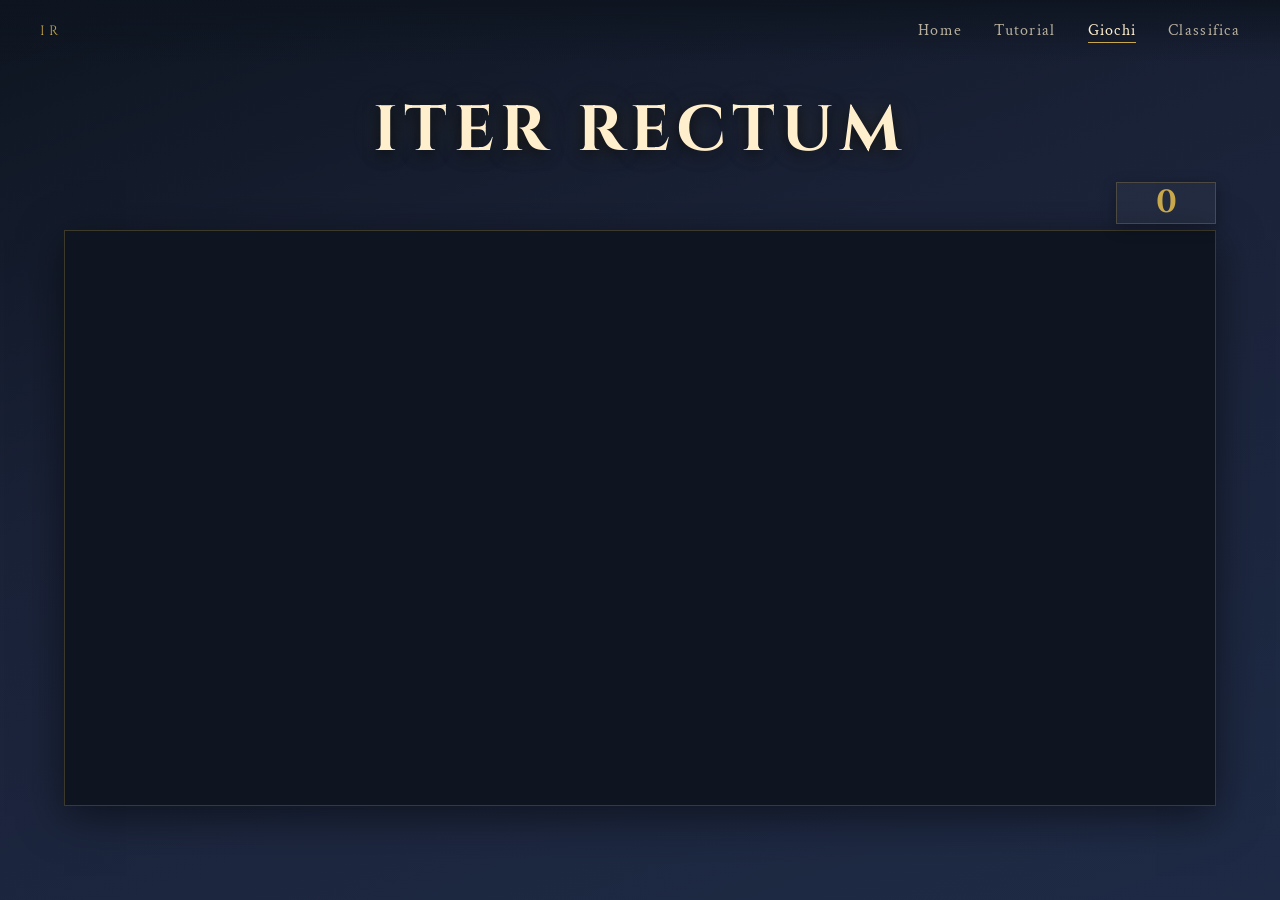
==== commit 2f3786d8: "Merge branch 'main' of https://github.com/ZhoupengWu/iter-rectum into three.js" ====
--- a/assets/pages/game.html
+++ b/assets/pages/game.html
@@ -9,6 +9,19 @@
 
     <!-- My CSS -->
     <link rel="stylesheet" href="../styles/game.css">
+
+    <!--
+        Three.js is imported as an ES module via importmap.
+        The game.js and engine.js both use:  import * as THREE from "three";
+    -->
+    <script type="importmap">
+        {
+          "imports": {
+            "three": "https://unpkg.com/three@0.184.0/build/three.module.js",
+            "three/addons/": "https://unpkg.com/three@0.184.0/examples/jsm/"
+          }
+        }
+    </script>
 </head>
 <body>
     <header>
--- a/assets/styles/game.css
+++ b/assets/styles/game.css
@@ -137,6 +137,7 @@
     line-height: 1;
 }
 
+/* Three.js mounts its <canvas> here; let it fill the viewport below the title */
 #game {
     position: relative;
     background-color: #0e1520;
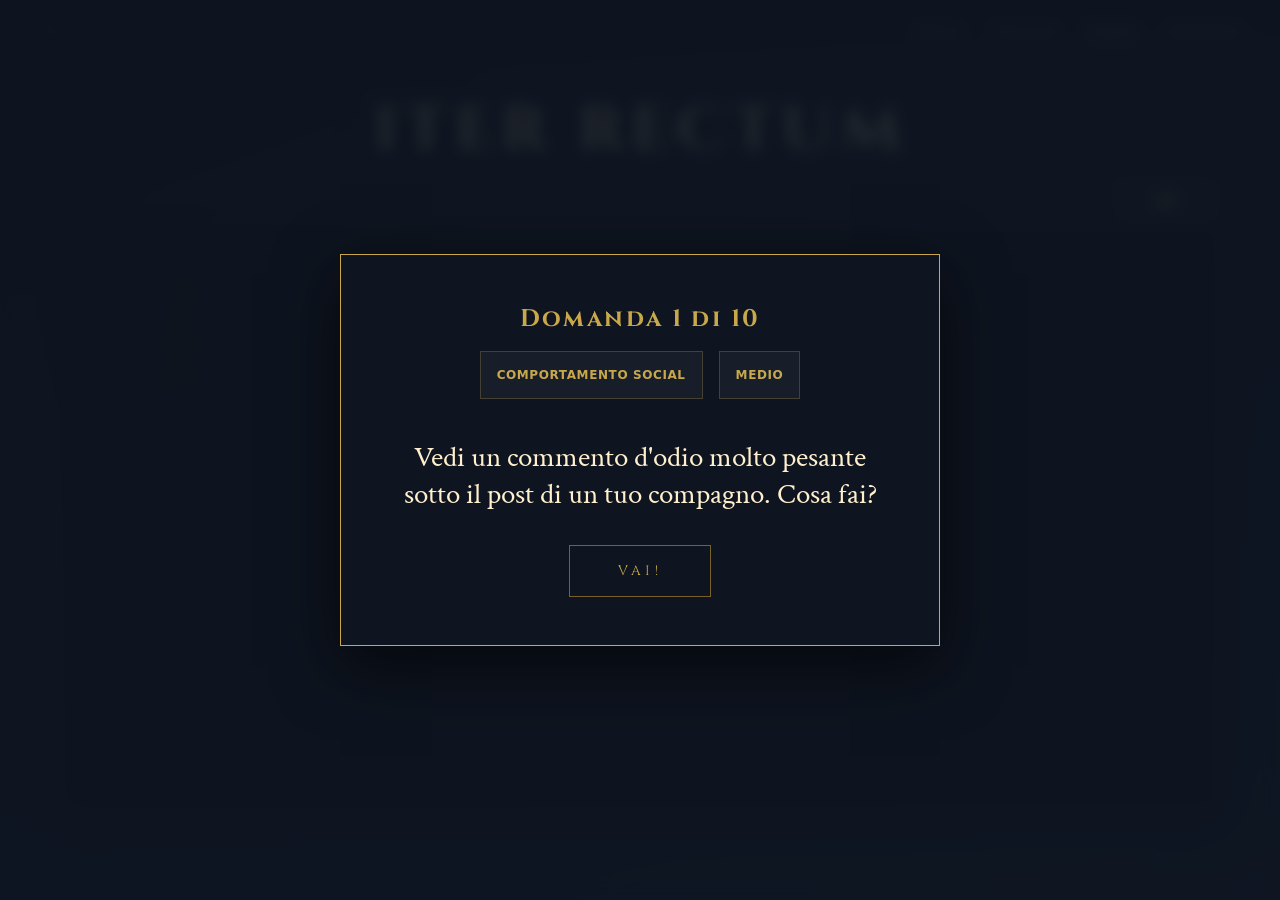
==== commit e62cc940: "Tolto commento" ====
--- a/assets/pages/game.html
+++ b/assets/pages/game.html
@@ -9,19 +9,6 @@
 
     <!-- My CSS -->
     <link rel="stylesheet" href="../styles/game.css">
-
-    <!--
-        Three.js is imported as an ES module via importmap.
-        The game.js and engine.js both use:  import * as THREE from "three";
-    -->
-    <script type="importmap">
-        {
-          "imports": {
-            "three": "https://unpkg.com/three@0.184.0/build/three.module.js",
-            "three/addons/": "https://unpkg.com/three@0.184.0/examples/jsm/"
-          }
-        }
-    </script>
 </head>
 <body>
     <header>
--- a/assets/styles/game.css
+++ b/assets/styles/game.css
@@ -137,7 +137,6 @@
     line-height: 1;
 }
 
-/* Three.js mounts its <canvas> here; let it fill the viewport below the title */
 #game {
     position: relative;
     background-color: #0e1520;
